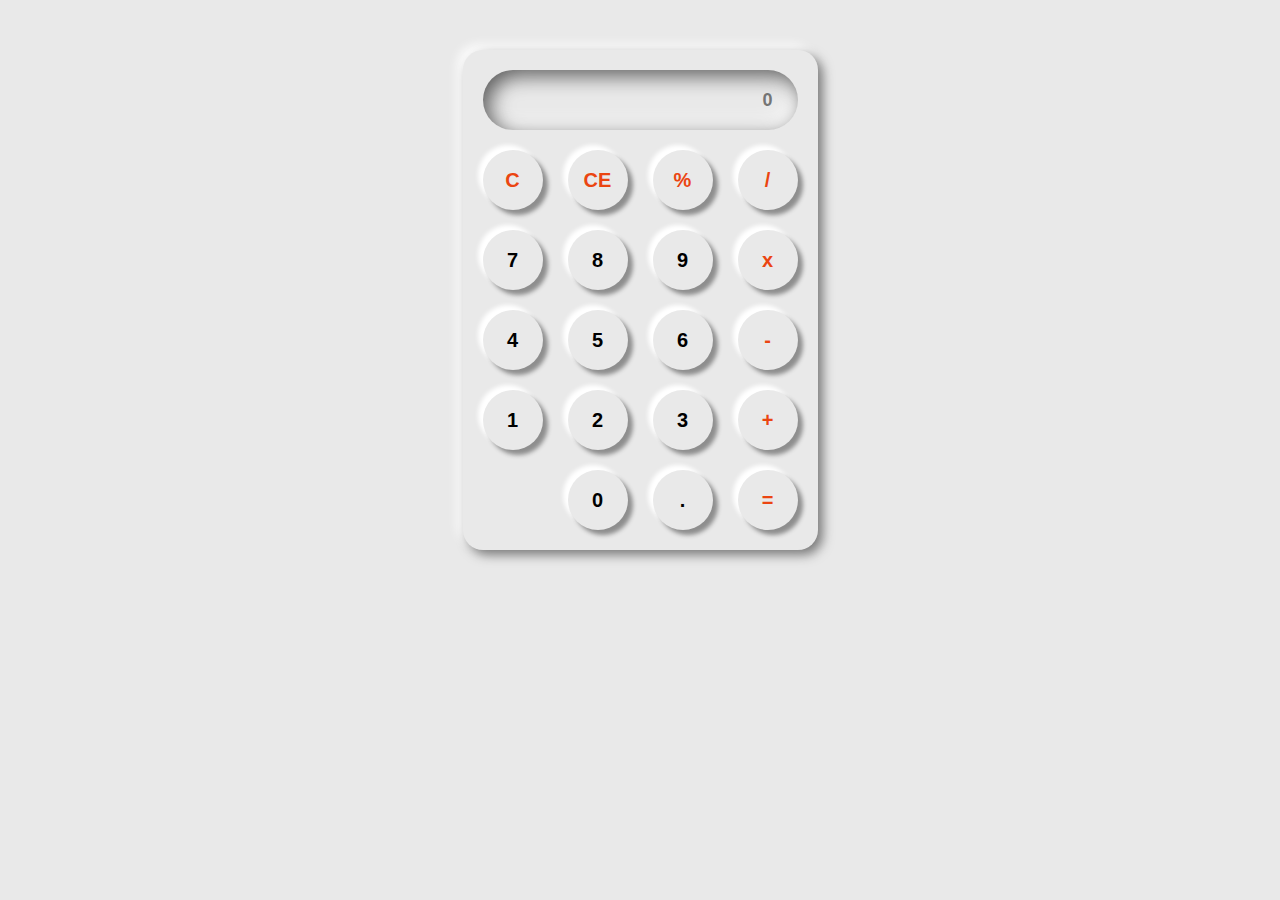
==== events - calculator/index.html @ 33ed7317 "UI of calculator for events class" ====
<!DOCTYPE html>
<html>
<head>
	<meta charset="utf-8" />
	<meta name="viewport" content="width=device-width, initial-scale=1" />
	<title>Events || calculator program</title>
	<link rel="stylesheet" href="main.css" />
</head>
<body>

	<div class="container">
		<div class="calculator">
			<div class="output-container">
				<input type="number" name="output" class="output" placeholder="0" disabled />
			</div>
			<div class="button-container">
				<div class="row">
					<button class="button button-action">C</button>
					<button class="button button-action">CE</button>
					<button class="button button-action">%</button>
					<button class="button button-action">/</button>
				</div>
				<div class="row">
					<button class="button">7</button>
					<button class="button">8</button>
					<button class="button">9</button>
					<button class="button button-action">x</button>
				</div>
				<div class="row">
					<button class="button">4</button>
					<button class="button">5</button>
					<button class="button">6</button>
					<button class="button button-action">-</button>
				</div>
				<div class="row">
					<button class="button">1</button>
					<button class="button">2</button>
					<button class="button">3</button>
					<button class="button button-action">+</button>
				</div>
				<div class="row">
					<button class="button">0</button>
					<button class="button">.</button>
					<button class="button button-action">=</button>
				</div>
			</div>
		</div>
	</div>

</body>
</html>
---- events - calculator/main.css ----
:root {
	--color-primary:  #e9e9e9;
	--color-grey-1:  #c6c6c6;
	--color-white:  #ffffff;
	--color-secondary:  #EB4511;
	--spacing:  20px;
}

* {
	box-sizing: border-box;
}

body {
	background-color: var(--color-primary, grey);
	font-size: 20px;
}

.calculator {
	max-width: fit-content;
	margin: 50px auto;
	padding: 20px;
	border-radius: 20px;
	
	background: #e9e9e9;
	box-shadow:  5px 5px 11px #7b7b7b,
             -5px -5px 11px #ffffff;
}

.output-container {
	border-radius: 200px;
	margin-bottom: 20px;
	height: 60px;

	border-radius: 50px;
	background: #e9e9e9;
	box-shadow: inset 6px 6px 20px #5d5d5d,
            inset -6px -6px 20px #ffffff;
}

.output {
	display: block;
	width: 100%;
	height: 100%;
	font-weight: bold;
	font-size: 18px;
	background: transparent;
	border:  0;
	outline: none;
	padding:  10px 10px;
	text-align: right;
}

.row:not(:last-child) {
	margin-bottom: var(--spacing);
}

.row:last-child {
	text-align: right;
}

.button {
	border-radius: 50%;
	outline: none;
	border:  none;
	width: 60px;
	height: 60px;
	padding:  10px;
	cursor: pointer;
	font-size: 20px;
	font-weight: bold;

	background: #e9e9e9;
	box-shadow:  5px 5px 4px #8e8e8e,
             -5px -5px 4px #ffffff;
}

.button-action {
	color:  var(--color-secondary);
}

.button:not(:last-child) {
	margin-right: var(--spacing);

}

.button:active {
	box-shadow:  5px 3px 4px #8e8e8e,
             -5px -3px 4px #ffffff;
}
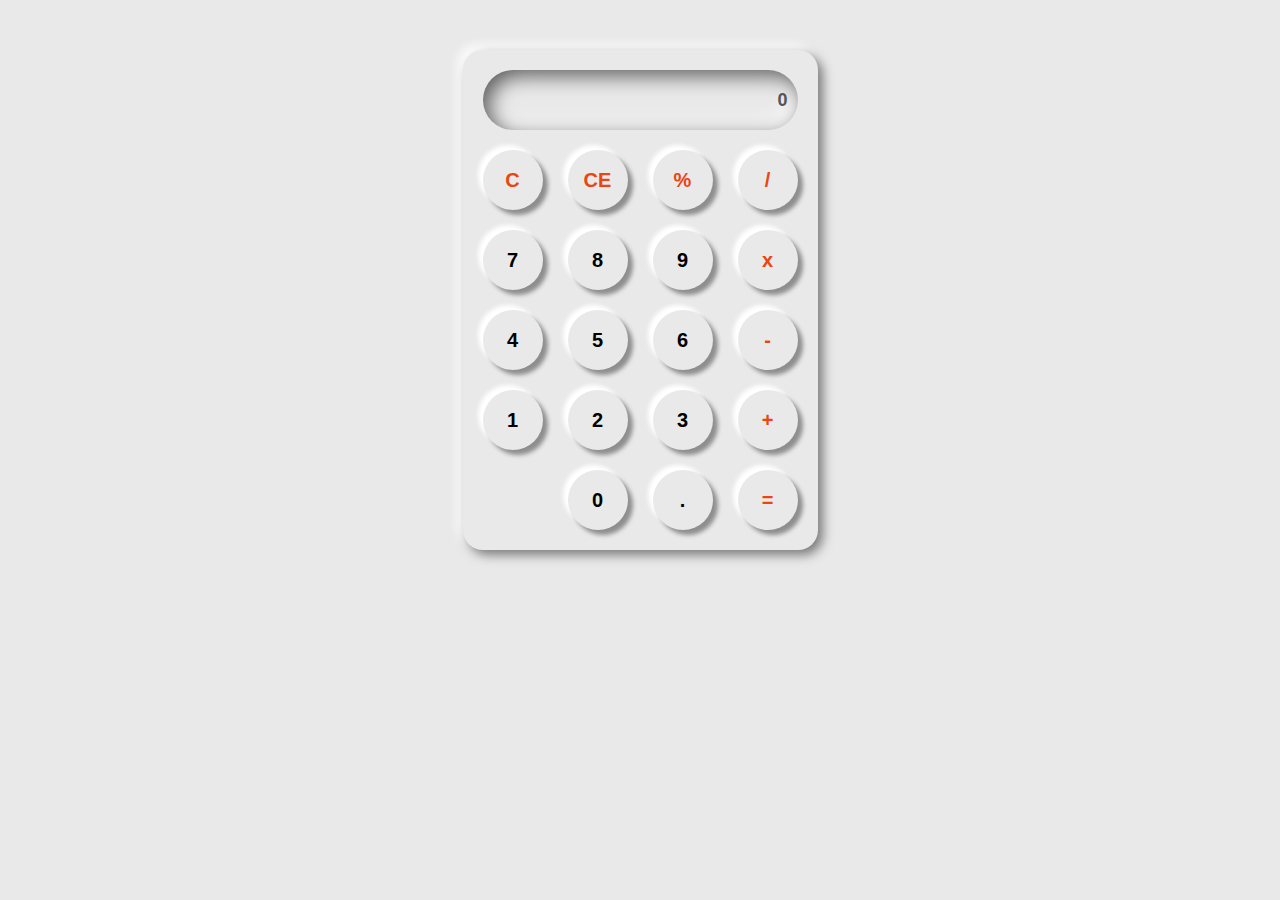
==== commit ffdafa97: "initial code for calculator program" ====
--- a/events - calculator/index.html
+++ b/events - calculator/index.html
@@ -11,41 +11,43 @@
 	<div class="container">
 		<div class="calculator">
 			<div class="output-container">
-				<input type="number" name="output" class="output" placeholder="0" disabled />
+				<input type="text" name="output" class="output" placeholder="0" disabled />
 			</div>
 			<div class="button-container">
 				<div class="row">
-					<button class="button button-action">C</button>
-					<button class="button button-action">CE</button>
-					<button class="button button-action">%</button>
-					<button class="button button-action">/</button>
+					<button data-action="c" class="button button-action">C</button>
+					<button data-action="ce" class="button button-action">CE</button>
+					<button data-action="%" class="button button-action">%</button>
+					<button data-action="/" class="button button-action">/</button>
 				</div>
 				<div class="row">
-					<button class="button">7</button>
-					<button class="button">8</button>
-					<button class="button">9</button>
-					<button class="button button-action">x</button>
+					<button data-number="7" class="button button-number">7</button>
+					<button data-number="8" class="button button-number">8</button>
+					<button data-number="9" class="button button-number">9</button>
+					<button data-action="*" class="button button-action">x</button>
 				</div>
 				<div class="row">
-					<button class="button">4</button>
-					<button class="button">5</button>
-					<button class="button">6</button>
-					<button class="button button-action">-</button>
+					<button data-number="4" class="button button-number">4</button>
+					<button data-number="5" class="button button-number">5</button>
+					<button data-number="6" class="button button-number">6</button>
+					<button data-action="-" class="button button-action">-</button>
 				</div>
 				<div class="row">
-					<button class="button">1</button>
-					<button class="button">2</button>
-					<button class="button">3</button>
-					<button class="button button-action">+</button>
+					<button data-number="1" class="button button-number">1</button>
+					<button data-number="2" class="button button-number">2</button>
+					<button data-number="3" class="button button-number">3</button>
+					<button data-action="+" class="button button-action">+</button>
 				</div>
 				<div class="row">
-					<button class="button">0</button>
-					<button class="button">.</button>
-					<button class="button button-action">=</button>
+					<button data-number="0" class="button button-number">0</button>
+					<button data-number="." class="button button-number">.</button>
+					<button data-action="=" class="button button-action">=</button>
 				</div>
 			</div>
 		</div>
 	</div>
 
+	<script src="app.js"></script>
+
 </body>
 </html>